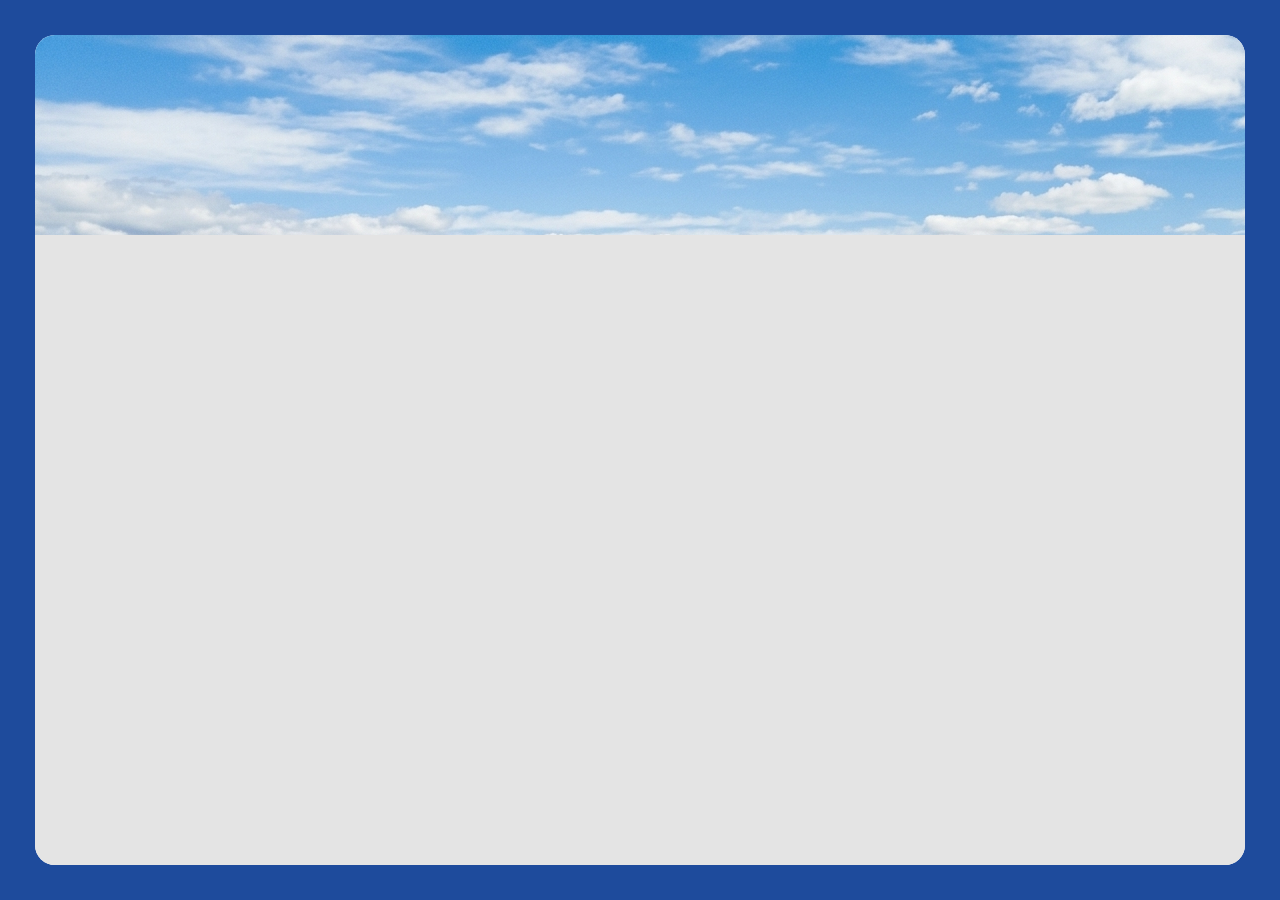
==== economy.html @ 53a5ac5f "feat page economy" ====
<!DOCTYPE html>
<html lang="en">
<head>
    <meta charset="UTF-8">
    <meta name="viewport" content="width=device-width, initial-scale=1.0">
    <title>economy</title>
    <link rel="stylesheet" href="economy.css">
</head>
<body>
    <main>
        <div class="part-up"> <img src="img/economyBanner.png" alt="economy renovable"></div>
        <div class="part-down"></div>
        





    </main>
</body>
</html>
---- economy.css ----
* {
    margin: 0;
    padding: 0;
    box-sizing: border-box;
}       

body {
    font-family: Roboto, sans-serif;
    background-color: #1e4b9c;
    color: #333;
    line-height: 1.6;
}

    

main {
    width: calc(100% - 70px);
    max-width: 1850px;
    min-height: calc(100vh - 70px);
    margin: 35px auto;
    border-radius: 20px;
    background-color: white;

    display: grid;
    grid-template-rows: 200px 1fr;
    overflow: hidden;
}

@import url('https://fonts.googleapis.com/css2?family=Roboto:ital,wght@0,100..900;1,100..900&display=swap');

.roboto-normal {
  font-family: "Roboto", sans-serif;
  font-optical-sizing: auto;
  font-weight: 400;
  font-style: normal;
  font-variation-settings:
    "wdth" 100;
}

.roboto-title {
  font-family: "Roboto", sans-serif;
  font-optical-sizing: auto;
  font-weight: 700;
  font-style: normal;
  font-variation-settings:
    "wdth" 100;
}

.roboto-sub-title {
  font-family: "Roboto", sans-serif;
  font-optical-sizing: auto;
  font-weight: 600;
  font-style: normal;
  font-variation-settings:
    "wdth" 100;
}

.part-up {
    display: grid;
   width: 100%;
   height: 100%;
   /*position: absolute;
   top: 35px;
   left: 35px;
   border-radius: 20px;
   opacity: 1;*/
   object-fit: cover;
}

.part-down {
    background-color: #e4e4e4;
    width: 100%;
    height: 100%;
    object-fit: cover;

}
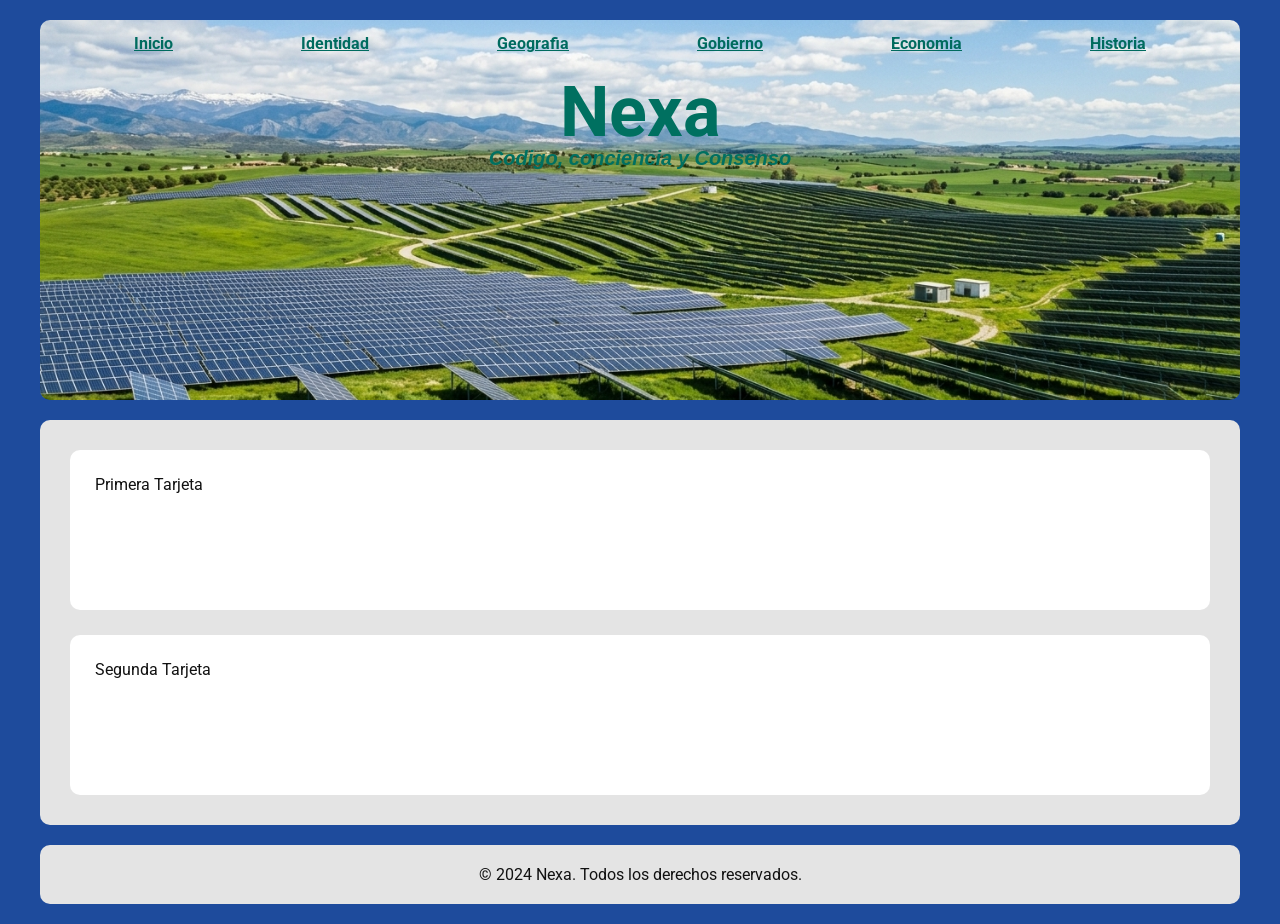
==== commit fa9cd7ed: "fix: banners and images corrected; text added" ====
--- a/economy.html
+++ b/economy.html
@@ -3,13 +3,48 @@
 <head>
     <meta charset="UTF-8">
     <meta name="viewport" content="width=device-width, initial-scale=1.0">
-    <title>economy</title>
+    <title>Economy</title>
     <link rel="stylesheet" href="economy.css">
 </head>
 <body>
-    <main>
-        <div class="part-up"> <img src="img/economyBanner.png" alt="economy renovable"></div>
-        <div class="part-down"></div>
+    <main class="page">
+
+        <section class="hero">
+            <nav class="navbar">
+                <a href="#">Inicio</a>
+                <a href="#">Identidad</a>
+                <a href="#">Geografia</a>
+                <a href="#">Gobierno</a>
+                <a href="#">Economia</a>
+                <a href="#">Historia</a>
+            </nav>
+                <div class="hero-text">
+                    <h1>Nexa</h1>
+                    <p>Codigo, conciencia y Consenso</p>
+                </div>
+        </section>
+
+        <section class="content"> 
+            <article class="card">
+                Primera Tarjeta
+            </article>
+            <article class="card">
+                Segunda Tarjeta
+            </article>
+        </section>
+
+        <footer class="footer">
+            <p>© 2024 Nexa. Todos los derechos reservados.</p>
+
+            
+        
+
+
+
+
+
+        <!-- <div class="part-up"> <img src="img/economyBanner.png" alt="economy renovable"></div> -->
+        <!--<div class="part-down"></div>-->
         
 
 
--- a/economy.css
+++ b/economy.css
@@ -1,3 +1,5 @@
+@import url('https://fonts.googleapis.com/css2?family=Roboto:ital,wght@0,100..900;1,100..900&display=swap');
+
 * {
     margin: 0;
     padding: 0;
@@ -5,28 +7,81 @@
 }       
 
 body {
-    font-family: Roboto, sans-serif;
+    font-family: "Roboto", sans-serif;
     background-color: #1e4b9c;
-    color: #333;
-    line-height: 1.6;
+    color: #111;
+    }
+
+.page {
+    width: min(95%, 1200px);
+    margin: 20px auto;
 }
 
-    
-
-main {
-    width: calc(100% - 70px);
-    max-width: 1850px;
-    min-height: calc(100vh - 70px);
-    margin: 35px auto;
-    border-radius: 20px;
-    background-color: white;
-
-    display: grid;
-    grid-template-rows: 200px 1fr;
+.hero {
+    height: 380px;
+    background-image: url("img/economyBanner.png");
+    background-size: cover;
+    background-position: center;
+    border-radius: 10px;
     overflow: hidden;
 }
 
-@import url('https://fonts.googleapis.com/css2?family=Roboto:ital,wght@0,100..900;1,100..900&display=swap');
+.navbar {
+    display: flex;
+    justify-content: space-around;
+    align-items: center;
+    padding: 14px 30px;
+}
+
+.navbar a {
+    font-weight: 700;
+    color: #006b5f;
+    text-decoration: underline;
+}
+
+.hero-text {
+    margin-top: 10px;
+    text-align: center;
+    color: #007060;
+}
+
+.hero-text h1 {
+    font-size: 70px;
+    line-height: 1;
+}
+
+.hero-text p {
+    font-size: 20px;
+    font-style: italic;
+    font-weight: 600;
+}
+
+.content {
+    margin-top: 20px;
+    background-color: #e4e4e4;
+    border-radius: 10px;
+    padding: 30px;
+}
+
+.card {
+    background-color: white;    
+    border-radius: 10px;
+    padding: 25px;
+    min-height: 160px;
+}
+
+.card + .card {
+    margin-top: 25px;
+}
+
+.footer {
+    margin-top: 20px;
+    padding: 20px;
+    text-align: center;
+    background-color: #e4e4e4;
+    border-radius: 10px;
+    text-align: center;
+}
 
 .roboto-normal {
   font-family: "Roboto", sans-serif;
@@ -53,24 +108,4 @@
   font-style: normal;
   font-variation-settings:
     "wdth" 100;
-}
-
-.part-up {
-    display: grid;
-   width: 100%;
-   height: 100%;
-   /*position: absolute;
-   top: 35px;
-   left: 35px;
-   border-radius: 20px;
-   opacity: 1;*/
-   object-fit: cover;
-}
-
-.part-down {
-    background-color: #e4e4e4;
-    width: 100%;
-    height: 100%;
-    object-fit: cover;
-
 }
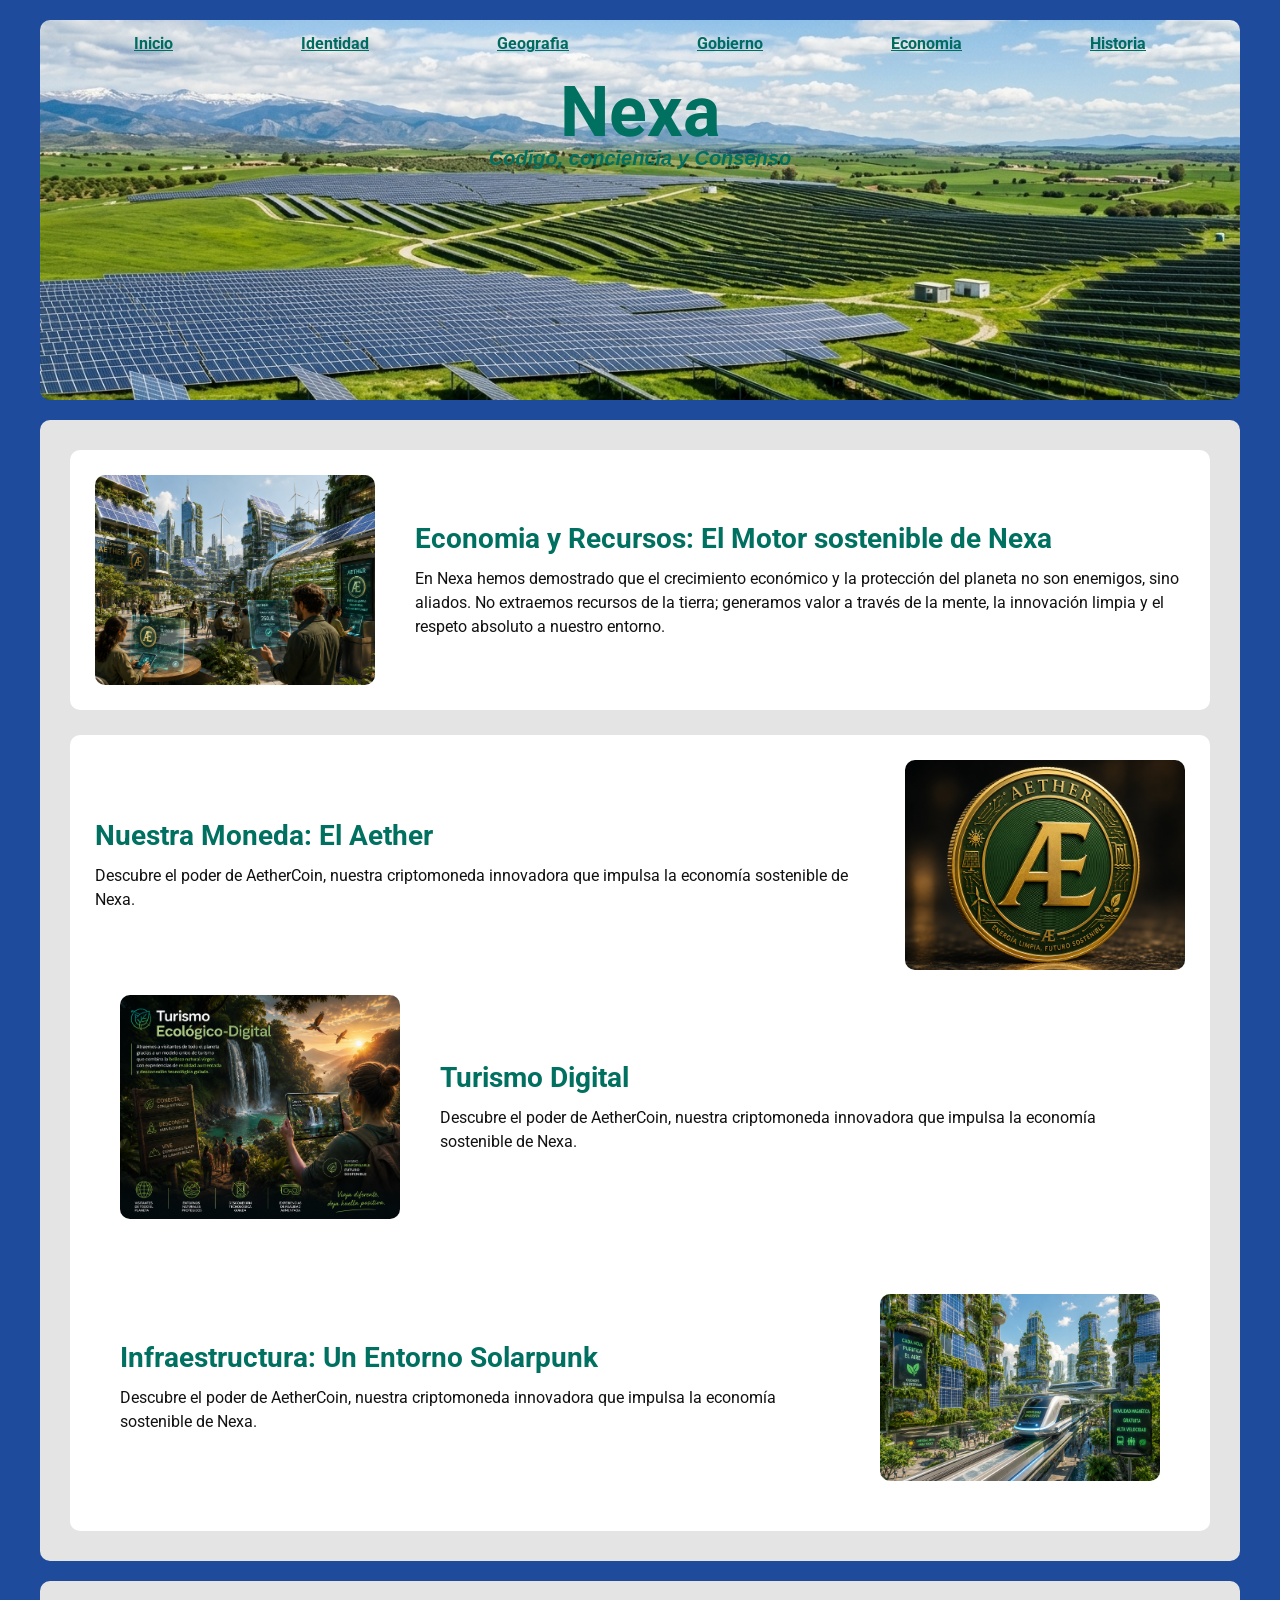
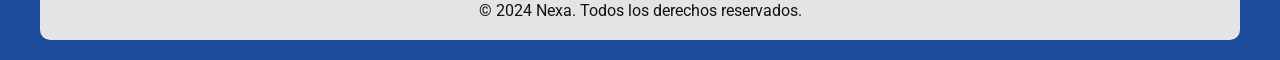
==== commit 287a06d6: "fix: image and text" ====
--- a/economy.html
+++ b/economy.html
@@ -25,26 +25,57 @@
         </section>
 
         <section class="content"> 
+            <article class="card card-intro">
+                <img src="img/economyIntro.png" alt="Economy Intro Image">
+                <div class="card-text">
+                    <h2>Economia y Recursos: El Motor sostenible de Nexa</h2>
+                    <p>En Nexa hemos demostrado que el crecimiento económico y la protección
+                        del planeta no son enemigos, sino aliados. No extraemos recursos de la tierra; 
+                        generamos valor a través de la mente, la innovación limpia y el respeto absoluto
+                        a nuestro entorno.</p>
+                </div>
+            </article>
+
+
             <article class="card">
-                Primera Tarjeta
+                <div class="card-aether">
+                    <div class="card-text">
+                    <h2>Nuestra Moneda: El Aether</h2>
+                    <p>Descubre el poder de AetherCoin, nuestra criptomoneda innovadora que impulsa la economía sostenible de Nexa.</p>
+                     </div>
+                <img src="img/aetherCoin.png" alt="Coin Aether Image">
+                </div>
+
+            <div class="card card-intro">   
+                <img src="img/economyDigitalTurism.png" alt="Digital Tourism Image">
+                <div class="card-text">                     
+                    <h2>Turismo Digital</h2>
+                    <p>Descubre el poder de AetherCoin, nuestra criptomoneda innovadora que impulsa la economía sostenible de Nexa.</p>
+                </div>
+            </div>
+
+            <article class="card">
+                <div class="card-aether">
+                    <div class="card-text">
+                    <h2>Infraestructura: Un Entorno Solarpunk</h2>
+                    <p>Descubre el poder de AetherCoin, nuestra criptomoneda innovadora que impulsa la economía sostenible de Nexa.</p>
+                     </div>
+                <img src="img/economyFuturisticTrain.png" alt="Futuristic Train Image">
+                </div>
+
+
             </article>
-            <article class="card">
-                Segunda Tarjeta
-            </article>
+
+               
+                
+
+
+
         </section>
 
         <footer class="footer">
             <p>© 2024 Nexa. Todos los derechos reservados.</p>
-
-            
-        
-
-
-
-
-
-        <!-- <div class="part-up"> <img src="img/economyBanner.png" alt="economy renovable"></div> -->
-        <!--<div class="part-down"></div>-->
+        </footer>
         
 
 
--- a/economy.css
+++ b/economy.css
@@ -68,11 +68,60 @@
     border-radius: 10px;
     padding: 25px;
     min-height: 160px;
+    padding: 25px;
 }
 
 .card + .card {
     margin-top: 25px;
 }
+
+.card-intro {
+    display: grid;
+    grid-template-columns: 280px 1fr;
+    gap: 40px;
+    align-items: center;
+    overflow: hidden;
+}
+.card-intro img{
+    width: 100%;
+    max-width: 280px;
+    height: auto;
+    display: block;
+    object-fit: contain; 
+    border-radius: 10px;
+}
+
+.card-aether {
+    display: grid;
+    grid-template-columns: 1fr 280px;
+    gap: 40px;
+    align-items: center;
+    overflow: hidden;
+}
+.card-aether img{
+    width: 100%;
+    max-width: 280px;
+    height: auto;
+    display: block;
+    object-fit: contain; 
+    border-radius: 10px;
+}
+.card-text h2 {
+  color: #007060;
+  font-size: 28px;
+  margin-bottom: 12px;
+}
+
+.card-text p {
+  font-size: 16px;
+  line-height: 1.5;
+}
+
+
+
+
+
+
 
 .footer {
     margin-top: 20px;
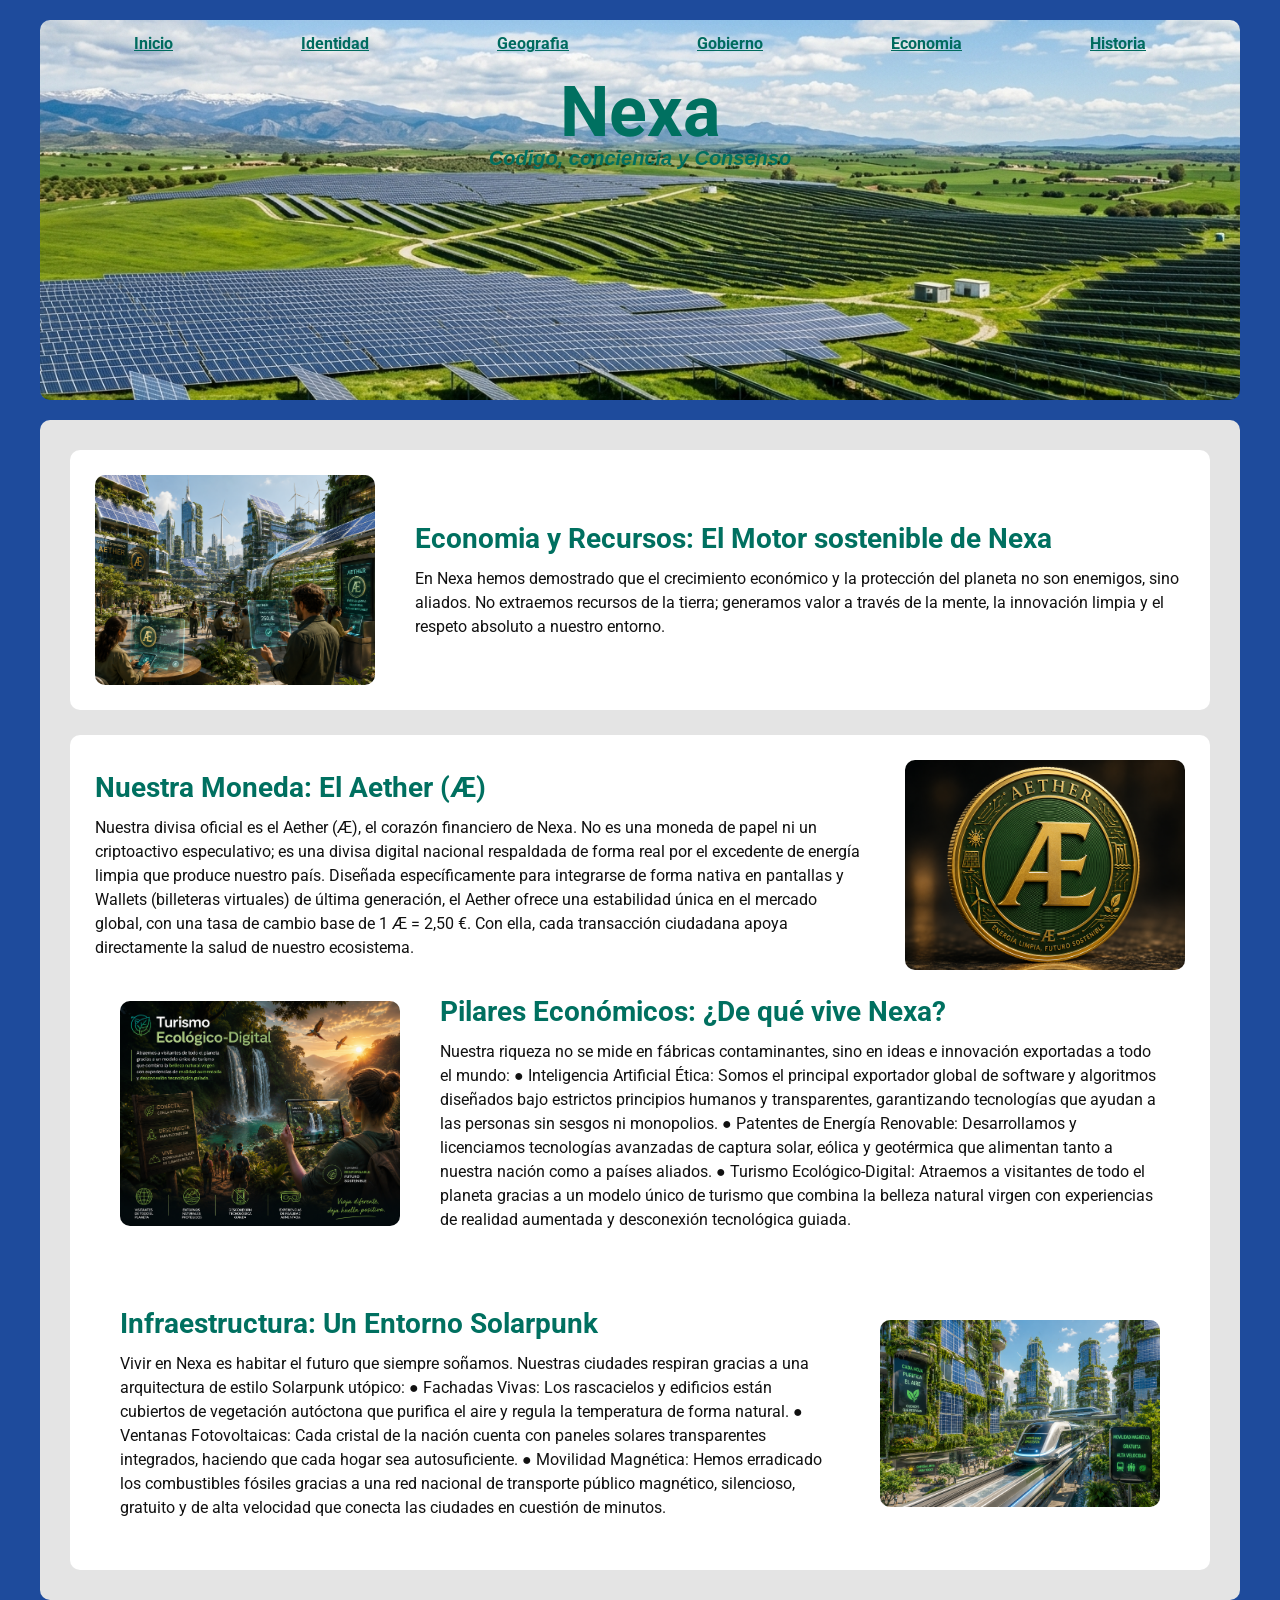
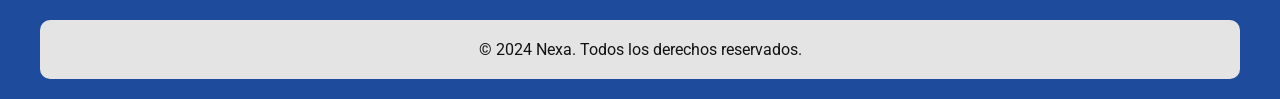
==== commit 3c5b255f: "fixed: new tex" ====
--- a/economy.html
+++ b/economy.html
@@ -40,8 +40,15 @@
             <article class="card">
                 <div class="card-aether">
                     <div class="card-text">
-                    <h2>Nuestra Moneda: El Aether</h2>
-                    <p>Descubre el poder de AetherCoin, nuestra criptomoneda innovadora que impulsa la economía sostenible de Nexa.</p>
+                    <h2>Nuestra Moneda: El Aether (Æ)</h2>
+                    <p>Nuestra divisa oficial es el Aether (Æ), el corazón financiero de Nexa. 
+                        No es una moneda de papel ni un criptoactivo especulativo; 
+                        es una divisa digital nacional respaldada de forma real por el 
+                        excedente de energía limpia que produce nuestro país.
+Diseñada específicamente para integrarse de forma nativa en pantallas y Wallets 
+(billeteras virtuales) de última generación, el Aether ofrece una estabilidad única en el 
+mercado global, con una tasa de cambio base de 1 Æ = 2,50 €. Con ella, cada transacción ciudadana 
+apoya directamente la salud de nuestro ecosistema.</p>
                      </div>
                 <img src="img/aetherCoin.png" alt="Coin Aether Image">
                 </div>
@@ -49,8 +56,15 @@
             <div class="card card-intro">   
                 <img src="img/economyDigitalTurism.png" alt="Digital Tourism Image">
                 <div class="card-text">                     
-                    <h2>Turismo Digital</h2>
-                    <p>Descubre el poder de AetherCoin, nuestra criptomoneda innovadora que impulsa la economía sostenible de Nexa.</p>
+                    <h2>Pilares Económicos: ¿De qué vive Nexa?</h2>
+                    <p>Nuestra riqueza no se mide en fábricas contaminantes, sino en ideas e 
+                        innovación exportadas a todo el mundo:
+
+● Inteligencia Artificial Ética: Somos el principal exportador global de software y algoritmos diseñados bajo estrictos principios humanos y transparentes, garantizando tecnologías que ayudan a las personas sin sesgos ni monopolios.
+
+● Patentes de Energía Renovable: Desarrollamos y licenciamos tecnologías avanzadas de captura solar, eólica y geotérmica que alimentan tanto a nuestra nación como a países aliados.
+
+● Turismo Ecológico-Digital: Atraemos a visitantes de todo el planeta gracias a un modelo único de turismo que combina la belleza natural virgen con experiencias de realidad aumentada y desconexión tecnológica guiada.</p>
                 </div>
             </div>
 
@@ -58,7 +72,13 @@
                 <div class="card-aether">
                     <div class="card-text">
                     <h2>Infraestructura: Un Entorno Solarpunk</h2>
-                    <p>Descubre el poder de AetherCoin, nuestra criptomoneda innovadora que impulsa la economía sostenible de Nexa.</p>
+                    <p>Vivir en Nexa es habitar el futuro que siempre soñamos. Nuestras ciudades respiran gracias a una arquitectura de estilo Solarpunk utópico:
+
+● Fachadas Vivas: Los rascacielos y edificios están cubiertos de vegetación autóctona que purifica el aire y regula la temperatura de forma natural.
+
+● Ventanas Fotovoltaicas: Cada cristal de la nación cuenta con paneles solares transparentes integrados, haciendo que cada hogar sea autosuficiente.
+
+● Movilidad Magnética: Hemos erradicado los combustibles fósiles gracias a una red nacional de transporte público magnético, silencioso, gratuito y de alta velocidad que conecta las ciudades en cuestión de minutos.</p>
                      </div>
                 <img src="img/economyFuturisticTrain.png" alt="Futuristic Train Image">
                 </div>
